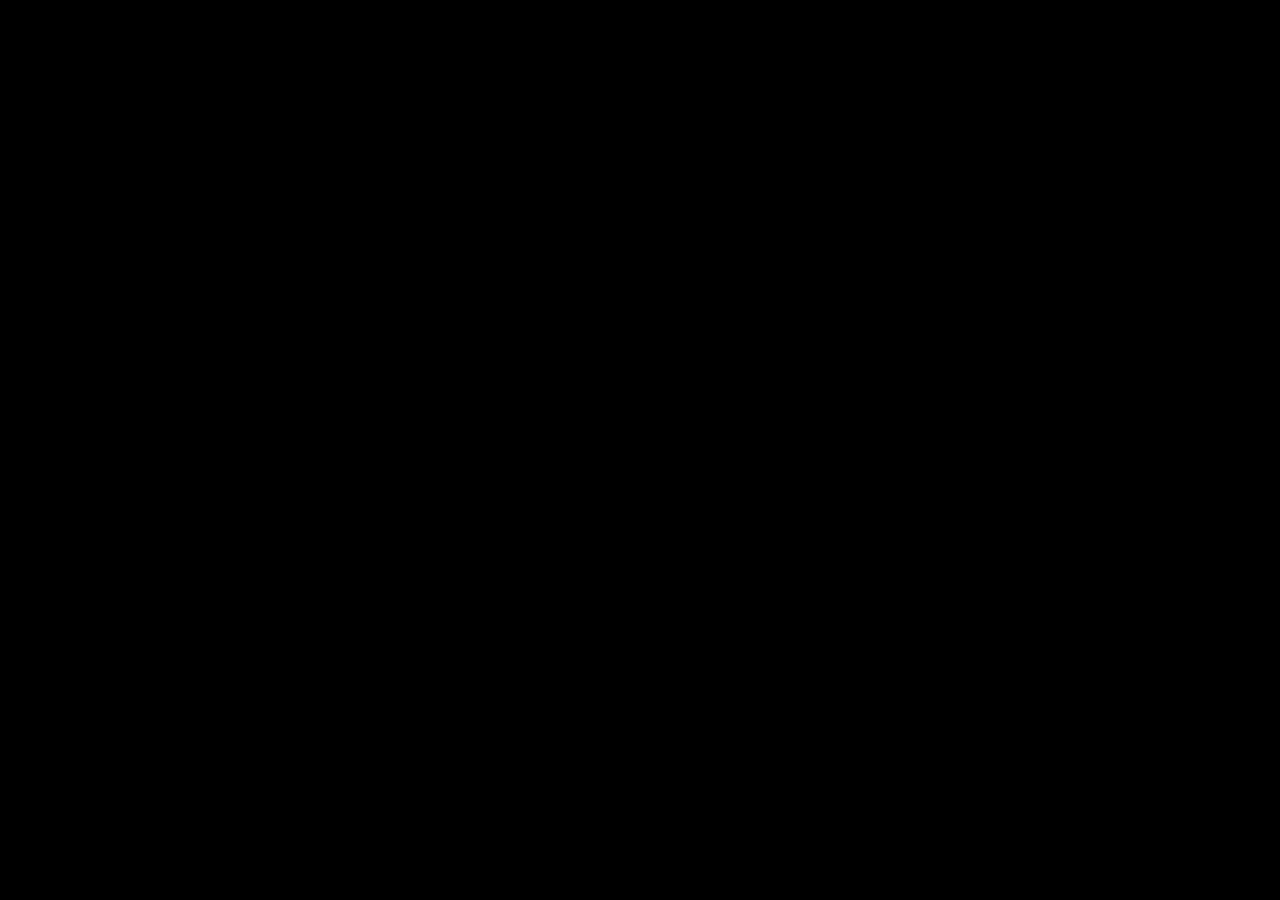
==== HTML/acces.html @ a6f7324e "Création de la base de hebergement avec 1 hebergement(avec photo) + ajout du style dans le css + ajo" ====
<!DOCTYPE html>
<html lang="fr">
<head>
    <meta charset="UTF-8">
    <meta name="viewport" content="width=device-width, initial-scale=1.0">
    <title>Arriver depuis Genève</title>
    <link rel="stylesheet" href="../style.css">
</head>
<body>
    
</body>
</html>
---- style.css ----
body{
    background-color: black;
}

h1{
    text-align: center;
    background-color: brown;
    border-radius: 2vh;
}
ul{
    display: flex;
    flex-direction: row;
    list-style-type: none;
    gap: 10vw; 
}

a{
    display: flex;
    flex-direction: column;
    font-size: x-large;
    align-items: center;
    height: 4vh;
    width: 10vw;
    background-color: rgb(163, 31, 31);
    border: 0.5vh solid black;
    border-radius: 2vh;
    color: black;
    text-decoration: none;
    padding: 2vw;
}

a:hover{
    background-color: rgb(80, 6, 6);
    text-decoration: none;
    color: aliceblue;
    cursor: pointer;
}

.p{
    padding: 5vh;
    background-color: brown;
    border-radius: 2vw;
    font-family: 'Franklin Gothic Medium', 'Arial Narrow', Arial, sans-serif;
}
article{
    display: flex;
    justify-content: center;
    gap: 10vw;
    padding: 5vh;
    padding: 5vw;
    border: 1vh solid black;
    border-radius: 2vw;
    background-color: brown;
    text-align: center;
    margin: 2vh;
}

article:hover{
    background-color: rgb(143, 16, 16);
}

.image {
    display: flex;
    border-radius: 2vw;
    border: 0.8vh solid black;
    width: 25vw;
}

.image-pont{
    border-radius: 2vw;
    margin: 5vw;
}




.hebergements{
    background-color: rgb(24, 24, 24);
    padding: 3vh;
    border-radius: 20px;
}

.hebergements img{
    border-radius: 20px;
    display: inline-block;
}

.hebergements h2{
    color: white;
}
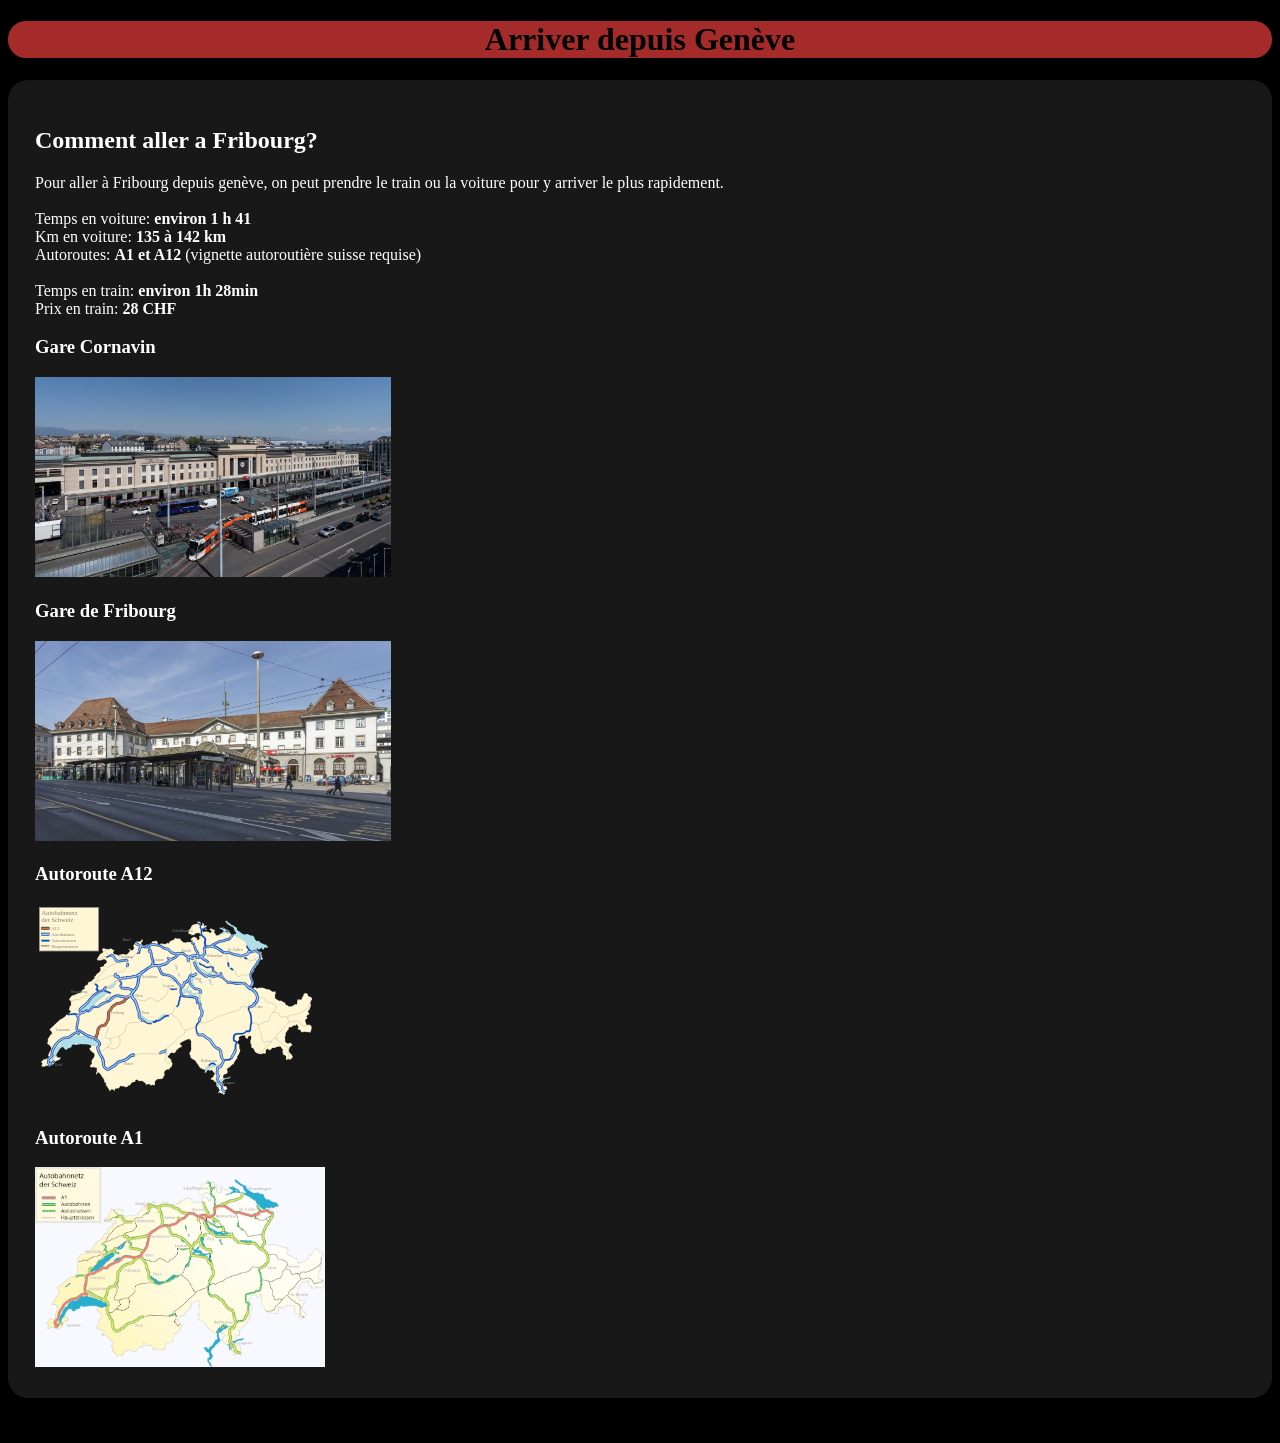
==== commit d165c5cb: "Ajout du html comment y aller, avec 4 images et temps km etc.." ====
--- a/HTML/acces.html
+++ b/HTML/acces.html
@@ -7,6 +7,32 @@
     <link rel="stylesheet" href="../style.css">
 </head>
 <body>
+    <header>
+        <h1>Arriver depuis Genève</h1>
+    </header>
     
+    <section class="comment-y-aller">
+        <h2>Comment aller a Fribourg?</h2>
+        <p>
+            Pour aller à Fribourg depuis genève, on peut prendre le train ou la voiture pour y arriver le plus rapidement.<br><br>
+            Temps en voiture: <strong>environ 1 h 41</strong><br>
+            Km en voiture: <strong>135 à 142 km</strong><br>
+            Autoroutes: <strong>A1 et A12</strong> (vignette autoroutière suisse requise)<br><br>
+            Temps en train: <strong>environ 1h 28min</strong><br>
+            Prix en train: <strong>28 CHF</strong>
+        </p>
+
+        <h3>Gare Cornavin</h3>
+        <img src="../images/cornavin.jpeg" height="200px" alt="Image Gare Cornavin">
+        
+        <h3>Gare de Fribourg</h3>
+        <img src="../images/fribourg.jpeg" height="200px" alt="Image Gare de Fribourg">
+
+        <h3>Autoroute A12</h3>
+        <img src="../images/a12.svg" height="200px" alt="Image avec l'autoroute A12 en rouge">
+
+        <h3>Autoroute A1</h3>
+        <img src="../images/A1.png" height="200px" alt="Image avec l'autoroute A1 en rouge">
+    </section>
 </body>
 </html>
--- a/style.css
+++ b/style.css
@@ -14,7 +14,7 @@
     gap: 10vw; 
 }
 
-a{
+.boutons{
     display: flex;
     flex-direction: column;
     font-size: x-large;
@@ -29,7 +29,7 @@
     padding: 2vw;
 }
 
-a:hover{
+.boutons:hover{
     background-color: rgb(80, 6, 6);
     text-decoration: none;
     color: aliceblue;
@@ -78,6 +78,16 @@
     background-color: rgb(24, 24, 24);
     padding: 3vh;
     border-radius: 20px;
+
+    margin-bottom: 5vh;
+}
+
+.comment-y-aller{
+    background-color: rgb(24, 24, 24);
+    padding: 3vh;
+    border-radius: 20px;
+    color: white;
+    margin-bottom: 5vh;
 }
 
 .hebergements img{
@@ -87,4 +97,8 @@
 
 .hebergements h2{
     color: white;
+}
+
+.hebergements a, p{
+    color: white;
 }
